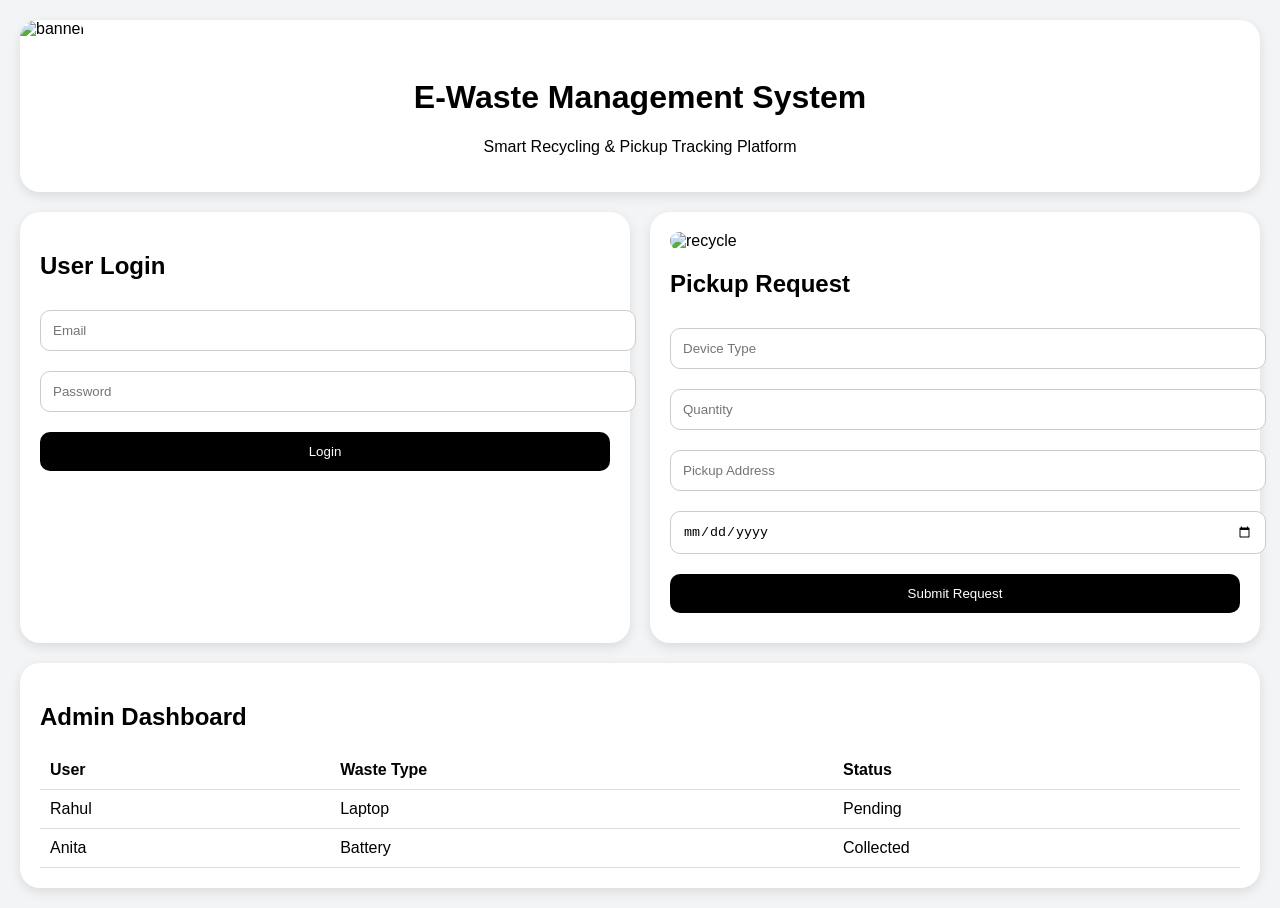
==== index.html @ 431ada10 "Add files via upload" ====
<!-- index.html -->
<!DOCTYPE html>
<html lang="en">
<head>
  <meta charset="UTF-8">
  <meta name="viewport" content="width=device-width, initial-scale=1.0">
  <title>E-Waste Management System</title>
  <link rel="stylesheet" href="style.css">
</head>
<body>
  <header class="hero fade-down">
    <img src="https://images.unsplash.com/photo-1518770660439-4636190af475?w=1200" alt="banner">
    <div class="hero-text">
      <h1>E-Waste Management System</h1>
      <p>Smart Recycling & Pickup Tracking Platform</p>
    </div>
  </header>

  <section class="container">
    <div class="card slide-left">
      <h2>User Login</h2>
      <input type="email" placeholder="Email">
      <input type="password" placeholder="Password">
      <button>Login</button>
    </div>

    <div class="card slide-right">
      <img src="https://images.unsplash.com/photo-1532996122724-e3c354a0b15b?w=800" alt="recycle">
      <h2>Pickup Request</h2>
      <input type="text" placeholder="Device Type">
      <input type="number" placeholder="Quantity">
      <input type="text" placeholder="Pickup Address">
      <input type="date">
      <button>Submit Request</button>
    </div>
  </section>

  <section class="dashboard fade-up">
    <h2>Admin Dashboard</h2>
    <table>
      <tr><th>User</th><th>Waste Type</th><th>Status</th></tr>
      <tr><td>Rahul</td><td>Laptop</td><td>Pending</td></tr>
      <tr><td>Anita</td><td>Battery</td><td>Collected</td></tr>
    </table>
  </section>

  <script src="script.js"></script>
</body>
</html>
---- style.css ----
/* style.css */
body {
  font-family: Arial, sans-serif;
  background: #f3f4f6;
  margin: 0;
  padding: 20px;
}
.hero, .card, .dashboard {
  background: white;
  border-radius: 20px;
  box-shadow: 0 4px 12px rgba(0,0,0,0.1);
}
.hero img { width: 100%; height: 220px; object-fit: cover; border-radius: 20px 20px 0 0; }
.hero-text { text-align: center; padding: 20px; }
.container { display: flex; gap: 20px; margin-top: 20px; }
.card { flex: 1; padding: 20px; }
.card img { width: 100%; height: 150px; object-fit: cover; border-radius: 12px; }
input, button {
  width: 100%; padding: 12px; margin: 10px 0;
  border-radius: 10px; border: 1px solid #ccc;
}
button {
  background: black; color: white; border: none; cursor: pointer;
  transition: transform 0.3s;
}
button:hover { transform: scale(1.03); }
.dashboard { padding: 20px; margin-top: 20px; }
table { width: 100%; border-collapse: collapse; }
th, td { padding: 10px; border-bottom: 1px solid #ddd; text-align: left; }
.fade-down, .slide-left, .slide-right, .fade-up {
  opacity: 0; position: relative;
}
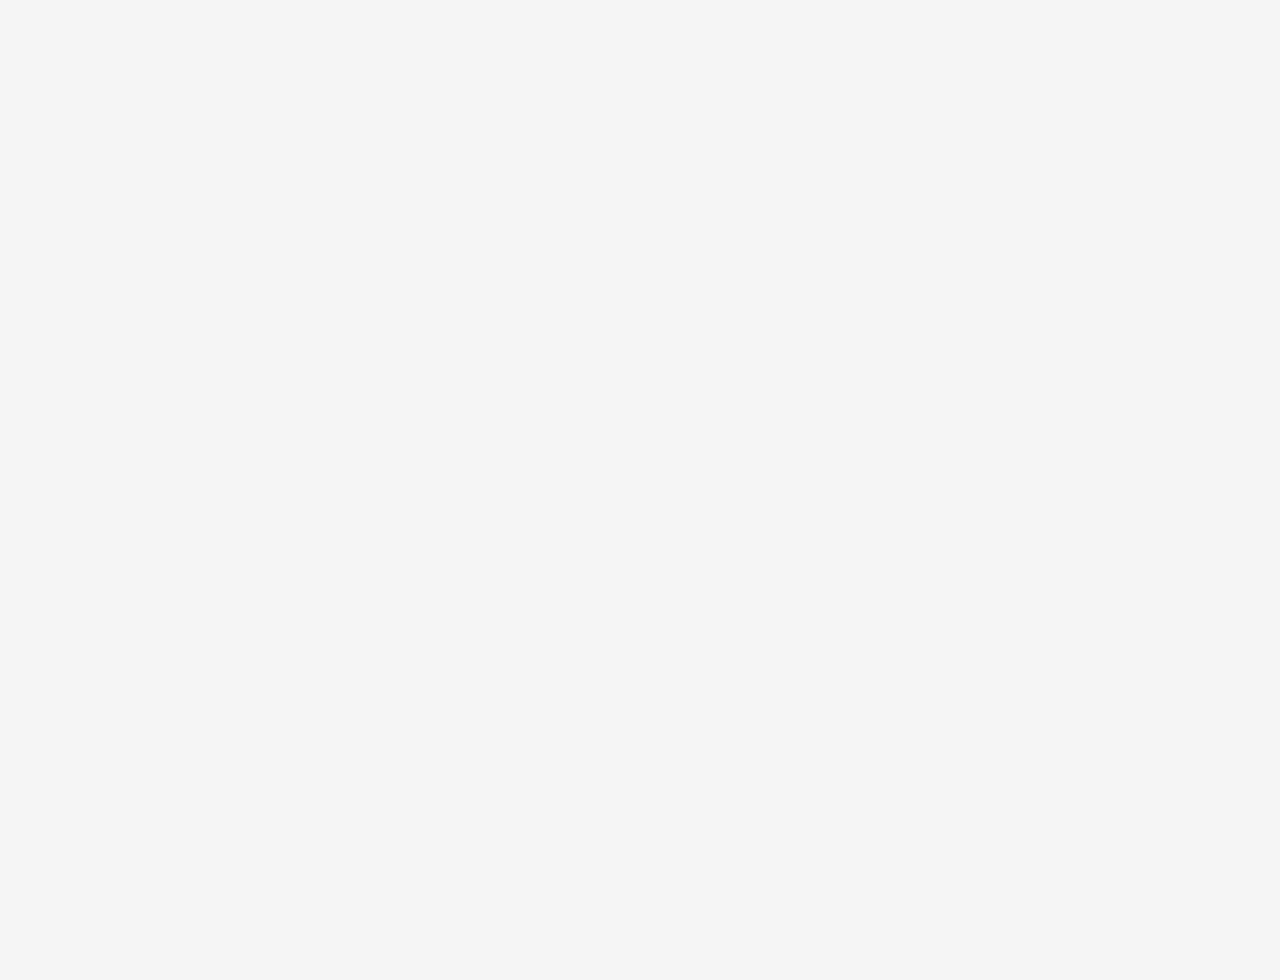
==== commit 21f43dd1: "Enhance index.html with meta tags and form improvements Added meta tags for description and theme co" ====
--- a/index.html
+++ b/index.html
@@ -4,47 +4,88 @@
 <head>
   <meta charset="UTF-8">
   <meta name="viewport" content="width=device-width, initial-scale=1.0">
+  <meta name="description" content="E-Waste Management System - Smart Recycling & Pickup Tracking Platform">
+  <meta name="theme-color" content="#10b981">
   <title>E-Waste Management System</title>
   <link rel="stylesheet" href="style.css">
 </head>
 <body>
   <header class="hero fade-down">
-    <img src="https://images.unsplash.com/photo-1518770660439-4636190af475?w=1200" alt="banner">
+    <img src="https://images.unsplash.com/photo-1518770660439-4636190af475?w=1200" alt="E-waste management banner showing recycling bins">
     <div class="hero-text">
       <h1>E-Waste Management System</h1>
       <p>Smart Recycling & Pickup Tracking Platform</p>
     </div>
   </header>
 
-  <section class="container">
-    <div class="card slide-left">
+  <main class="container">
+    <section class="card slide-left">
       <h2>User Login</h2>
-      <input type="email" placeholder="Email">
-      <input type="password" placeholder="Password">
-      <button>Login</button>
-    </div>
+      <form id="login-form">
+        <div class="form-group">
+          <label for="email">Email Address</label>
+          <input type="email" id="email" name="email" placeholder="Enter your email" required>
+        </div>
+        <div class="form-group">
+          <label for="password">Password</label>
+          <input type="password" id="password" name="password" placeholder="Enter your password" required>
+        </div>
+        <button type="submit">Login</button>
+      </form>
+    </section>
 
-    <div class="card slide-right">
-      <img src="https://images.unsplash.com/photo-1532996122724-e3c354a0b15b?w=800" alt="recycle">
+    <section class="card slide-right">
+      <img src="https://images.unsplash.com/photo-1532996122724-e3c354a0b15b?w=800" alt="Recycling process showing e-waste items being sorted">
       <h2>Pickup Request</h2>
-      <input type="text" placeholder="Device Type">
-      <input type="number" placeholder="Quantity">
-      <input type="text" placeholder="Pickup Address">
-      <input type="date">
-      <button>Submit Request</button>
-    </div>
-  </section>
+      <form id="pickup-form">
+        <div class="form-group">
+          <label for="device-type">Device Type</label>
+          <input type="text" id="device-type" name="device_type" placeholder="e.g., Laptop, Phone" required>
+        </div>
+        <div class="form-group">
+          <label for="quantity">Quantity</label>
+          <input type="number" id="quantity" name="quantity" placeholder="Number of items" min="1" required>
+        </div>
+        <div class="form-group">
+          <label for="pickup-address">Pickup Address</label>
+          <input type="text" id="pickup-address" name="pickup_address" placeholder="Enter your address" required>
+        </div>
+        <div class="form-group">
+          <label for="pickup-date">Preferred Pickup Date</label>
+          <input type="date" id="pickup-date" name="pickup_date" required>
+        </div>
+        <button type="submit">Submit Request</button>
+      </form>
+    </section>
+  </main>
 
   <section class="dashboard fade-up">
     <h2>Admin Dashboard</h2>
-    <table>
-      <tr><th>User</th><th>Waste Type</th><th>Status</th></tr>
-      <tr><td>Rahul</td><td>Laptop</td><td>Pending</td></tr>
-      <tr><td>Anita</td><td>Battery</td><td>Collected</td></tr>
-    </table>
+    <div class="table-wrapper">
+      <table role="table" aria-label="Recent pickup requests and their status">
+        <thead>
+          <tr>
+            <th>User</th>
+            <th>Waste Type</th>
+            <th>Status</th>
+          </tr>
+        </thead>
+        <tbody>
+          <tr>
+            <td>Rahul</td>
+            <td>Laptop</td>
+            <td><span class="status pending">Pending</span></td>
+          </tr>
+          <tr>
+            <td>Anita</td>
+            <td>Battery</td>
+            <td><span class="status collected">Collected</span></td>
+          </tr>
+        </tbody>
+      </table>
+    </div>
   </section>
 
   <script src="script.js"></script>
 </body>
 </html>
-
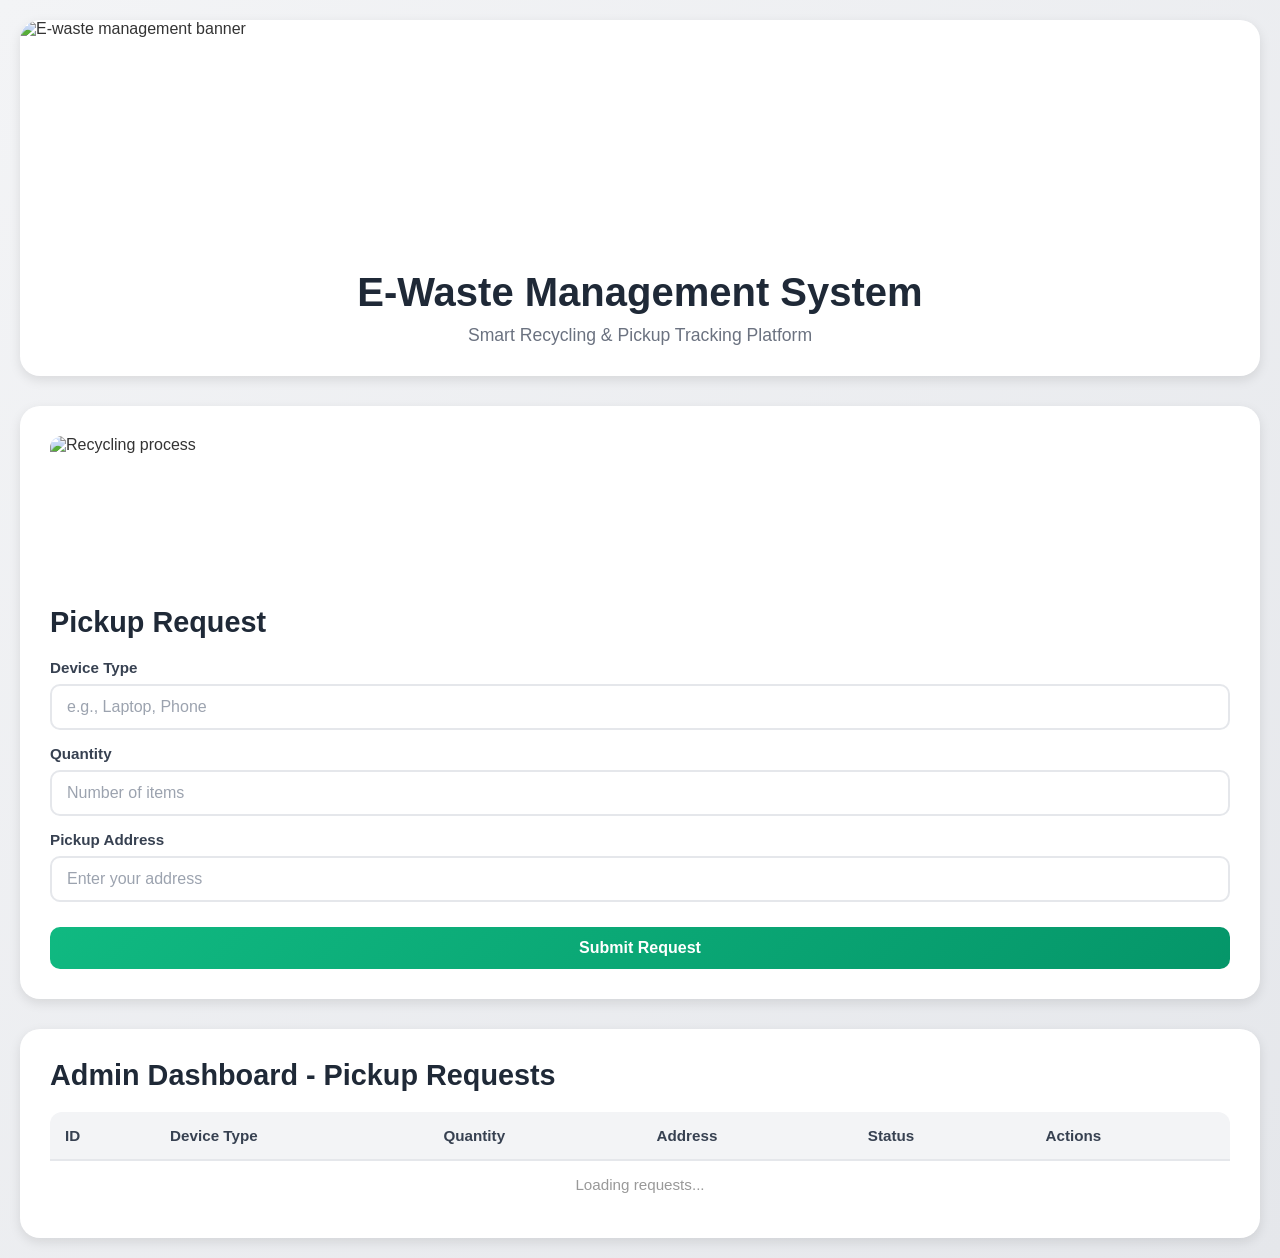
==== commit 7d7ce9a7: "Update index.html" ====
--- a/index.html
+++ b/index.html
@@ -11,7 +11,7 @@
 </head>
 <body>
   <header class="hero fade-down">
-    <img src="https://images.unsplash.com/photo-1518770660439-4636190af475?w=1200" alt="E-waste management banner showing recycling bins">
+    <img src="https://images.unsplash.com/photo-1518770660439-4636190af475?w=1200" alt="E-waste management banner">
     <div class="hero-text">
       <h1>E-Waste Management System</h1>
       <p>Smart Recycling & Pickup Tracking Platform</p>
@@ -19,23 +19,8 @@
   </header>
 
   <main class="container">
-    <section class="card slide-left">
-      <h2>User Login</h2>
-      <form id="login-form">
-        <div class="form-group">
-          <label for="email">Email Address</label>
-          <input type="email" id="email" name="email" placeholder="Enter your email" required>
-        </div>
-        <div class="form-group">
-          <label for="password">Password</label>
-          <input type="password" id="password" name="password" placeholder="Enter your password" required>
-        </div>
-        <button type="submit">Login</button>
-      </form>
-    </section>
-
     <section class="card slide-right">
-      <img src="https://images.unsplash.com/photo-1532996122724-e3c354a0b15b?w=800" alt="Recycling process showing e-waste items being sorted">
+      <img src="https://images.unsplash.com/photo-1532996122724-e3c354a0b15b?w=800" alt="Recycling process">
       <h2>Pickup Request</h2>
       <form id="pickup-form">
         <div class="form-group">
@@ -50,36 +35,28 @@
           <label for="pickup-address">Pickup Address</label>
           <input type="text" id="pickup-address" name="pickup_address" placeholder="Enter your address" required>
         </div>
-        <div class="form-group">
-          <label for="pickup-date">Preferred Pickup Date</label>
-          <input type="date" id="pickup-date" name="pickup_date" required>
-        </div>
         <button type="submit">Submit Request</button>
       </form>
     </section>
   </main>
 
   <section class="dashboard fade-up">
-    <h2>Admin Dashboard</h2>
+    <h2>Admin Dashboard - Pickup Requests</h2>
     <div class="table-wrapper">
-      <table role="table" aria-label="Recent pickup requests and their status">
+      <table role="table" aria-label="Pickup requests and their status">
         <thead>
           <tr>
-            <th>User</th>
-            <th>Waste Type</th>
+            <th>ID</th>
+            <th>Device Type</th>
+            <th>Quantity</th>
+            <th>Address</th>
             <th>Status</th>
+            <th>Actions</th>
           </tr>
         </thead>
         <tbody>
           <tr>
-            <td>Rahul</td>
-            <td>Laptop</td>
-            <td><span class="status pending">Pending</span></td>
-          </tr>
-          <tr>
-            <td>Anita</td>
-            <td>Battery</td>
-            <td><span class="status collected">Collected</span></td>
+            <td colspan="6" style="text-align: center; color: #999;">Loading requests...</td>
           </tr>
         </tbody>
       </table>
--- a/style.css
+++ b/style.css
@@ -1,34 +1,342 @@
-
 /* style.css */
+* {
+  box-sizing: border-box;
+}
+
 body {
-  font-family: Arial, sans-serif;
-  background: #f3f4f6;
+  font-family: 'Segoe UI', Tahoma, Geneva, Verdana, sans-serif;
+  background: linear-gradient(135deg, #f3f4f6 0%, #e5e7eb 100%);
   margin: 0;
   padding: 20px;
-}
-.hero, .card, .dashboard {
+  color: #333;
+}
+
+/* ===== HEADER/HERO SECTION ===== */
+.hero {
   background: white;
   border-radius: 20px;
-  box-shadow: 0 4px 12px rgba(0,0,0,0.1);
-}
-.hero img { width: 100%; height: 220px; object-fit: cover; border-radius: 20px 20px 0 0; }
-.hero-text { text-align: center; padding: 20px; }
-.container { display: flex; gap: 20px; margin-top: 20px; }
-.card { flex: 1; padding: 20px; }
-.card img { width: 100%; height: 150px; object-fit: cover; border-radius: 12px; }
-input, button {
-  width: 100%; padding: 12px; margin: 10px 0;
-  border-radius: 10px; border: 1px solid #ccc;
-}
+  box-shadow: 0 4px 12px rgba(0, 0, 0, 0.1);
+  overflow: hidden;
+  margin-bottom: 30px;
+}
+
+.hero img {
+  width: 100%;
+  height: 220px;
+  object-fit: cover;
+  border-radius: 20px 20px 0 0;
+  display: block;
+}
+
+.hero-text {
+  text-align: center;
+  padding: 30px 20px;
+}
+
+.hero-text h1 {
+  margin: 0 0 10px 0;
+  font-size: 2.5rem;
+  color: #1f2937;
+}
+
+.hero-text p {
+  margin: 0;
+  font-size: 1.1rem;
+  color: #6b7280;
+}
+
+/* ===== MAIN CONTAINER ===== */
+main.container {
+  display: flex;
+  gap: 20px;
+  margin-top: 20px;
+  flex-wrap: wrap;
+}
+
+/* ===== CARD SECTIONS ===== */
+.card {
+  background: white;
+  border-radius: 20px;
+  box-shadow: 0 4px 12px rgba(0, 0, 0, 0.1);
+  padding: 30px;
+  flex: 1;
+  min-width: 300px;
+  transition: transform 0.3s ease, box-shadow 0.3s ease;
+}
+
+.card:hover {
+  transform: translateY(-5px);
+  box-shadow: 0 8px 20px rgba(0, 0, 0, 0.15);
+}
+
+.card h2 {
+  margin-top: 0;
+  margin-bottom: 20px;
+  font-size: 1.8rem;
+  color: #1f2937;
+}
+
+.card img {
+  width: 100%;
+  height: 150px;
+  object-fit: cover;
+  border-radius: 12px;
+  margin-bottom: 20px;
+  display: block;
+}
+
+/* ===== FORM STYLING ===== */
+form {
+  display: flex;
+  flex-direction: column;
+}
+
+.form-group {
+  display: flex;
+  flex-direction: column;
+  margin-bottom: 15px;
+}
+
+label {
+  font-weight: 600;
+  margin-bottom: 8px;
+  color: #374151;
+  font-size: 0.95rem;
+}
+
+input {
+  padding: 12px 15px;
+  border-radius: 10px;
+  border: 2px solid #e5e7eb;
+  font-size: 1rem;
+  transition: border-color 0.3s ease, box-shadow 0.3s ease;
+  font-family: inherit;
+}
+
+input:focus {
+  outline: none;
+  border-color: #10b981;
+  box-shadow: 0 0 0 3px rgba(16, 185, 129, 0.1);
+}
+
+input::placeholder {
+  color: #9ca3af;
+}
+
+input[type="email"],
+input[type="password"],
+input[type="text"],
+input[type="number"],
+input[type="date"] {
+  width: 100%;
+}
+
+/* ===== BUTTON STYLING ===== */
 button {
-  background: black; color: white; border: none; cursor: pointer;
-  transition: transform 0.3s;
-}
-button:hover { transform: scale(1.03); }
-.dashboard { padding: 20px; margin-top: 20px; }
-table { width: 100%; border-collapse: collapse; }
-th, td { padding: 10px; border-bottom: 1px solid #ddd; text-align: left; }
-.fade-down, .slide-left, .slide-right, .fade-up {
-  opacity: 0; position: relative;
-}
-
+  padding: 12px 20px;
+  margin-top: 10px;
+  border-radius: 10px;
+  border: none;
+  background: linear-gradient(135deg, #10b981 0%, #059669 100%);
+  color: white;
+  font-weight: 600;
+  font-size: 1rem;
+  cursor: pointer;
+  transition: transform 0.3s ease, box-shadow 0.3s ease, background 0.3s ease;
+  width: 100%;
+}
+
+button:hover {
+  transform: scale(1.03);
+  box-shadow: 0 4px 12px rgba(16, 185, 129, 0.4);
+}
+
+button:active {
+  transform: scale(0.98);
+}
+
+button:focus {
+  outline: 2px solid #10b981;
+  outline-offset: 2px;
+}
+
+button:disabled {
+  background: #d1d5db;
+  cursor: not-allowed;
+  transform: none;
+}
+
+/* ===== DASHBOARD SECTION ===== */
+.dashboard {
+  background: white;
+  border-radius: 20px;
+  box-shadow: 0 4px 12px rgba(0, 0, 0, 0.1);
+  padding: 30px;
+  margin-top: 30px;
+}
+
+.dashboard h2 {
+  margin-top: 0;
+  margin-bottom: 20px;
+  font-size: 1.8rem;
+  color: #1f2937;
+}
+
+.table-wrapper {
+  overflow-x: auto;
+  border-radius: 12px;
+}
+
+table {
+  width: 100%;
+  border-collapse: collapse;
+  font-size: 0.95rem;
+}
+
+thead {
+  background-color: #f3f4f6;
+}
+
+th {
+  padding: 15px;
+  border-bottom: 2px solid #e5e7eb;
+  text-align: left;
+  font-weight: 600;
+  color: #374151;
+}
+
+td {
+  padding: 15px;
+  border-bottom: 1px solid #e5e7eb;
+  color: #555;
+}
+
+tbody tr:hover {
+  background-color: #f9fafb;
+}
+
+tbody tr:last-child td {
+  border-bottom: none;
+}
+
+/* ===== STATUS BADGES ===== */
+.status {
+  display: inline-block;
+  padding: 6px 12px;
+  border-radius: 20px;
+  font-weight: 600;
+  font-size: 0.85rem;
+}
+
+.status.pending {
+  background-color: #fef3c7;
+  color: #92400e;
+}
+
+.status.collected {
+  background-color: #d1fae5;
+  color: #065f46;
+}
+
+.status.processing {
+  background-color: #dbeafe;
+  color: #0c4a6e;
+}
+
+/* ===== ANIMATIONS ===== */
+.fade-down,
+.slide-left,
+.slide-right,
+.fade-up {
+  opacity: 0;
+  position: relative;
+}
+
+/* ===== RESPONSIVE DESIGN ===== */
+@media (max-width: 768px) {
+  body {
+    padding: 10px;
+  }
+
+  main.container {
+    flex-direction: column;
+    gap: 15px;
+  }
+
+  .card {
+    min-width: 100%;
+    padding: 20px;
+  }
+
+  .hero-text h1 {
+    font-size: 1.8rem;
+  }
+
+  .hero-text p {
+    font-size: 1rem;
+  }
+
+  .dashboard {
+    padding: 20px;
+  }
+
+  .table-wrapper {
+    overflow-x: auto;
+  }
+
+  table {
+    font-size: 0.85rem;
+  }
+
+  th,
+  td {
+    padding: 10px;
+  }
+
+  button {
+    padding: 10px 15px;
+    font-size: 0.95rem;
+  }
+}
+
+@media (max-width: 480px) {
+  body {
+    padding: 5px;
+  }
+
+  .hero-text h1 {
+    font-size: 1.4rem;
+  }
+
+  .hero-text p {
+    font-size: 0.9rem;
+  }
+
+  .card {
+    padding: 15px;
+  }
+
+  .card h2 {
+    font-size: 1.3rem;
+  }
+
+  .dashboard h2 {
+    font-size: 1.3rem;
+  }
+
+  th,
+  td {
+    padding: 8px;
+    font-size: 0.75rem;
+  }
+
+  input {
+    padding: 10px;
+    font-size: 0.9rem;
+  }
+
+  button {
+    padding: 10px;
+    font-size: 0.9rem;
+  }
+}
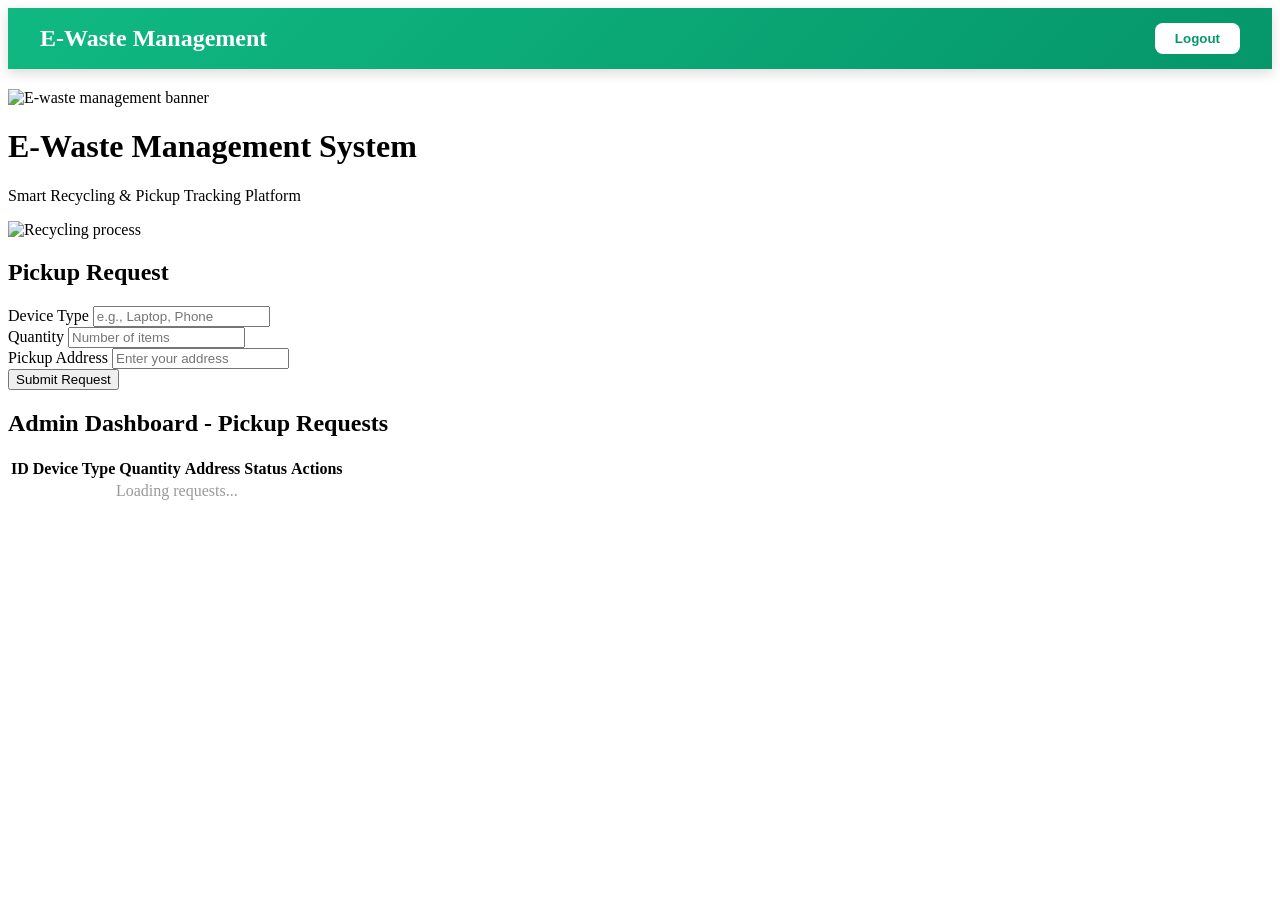
==== commit 747e0275: "Update index.html" ====
--- a/index.html
+++ b/index.html
@@ -1,4 +1,3 @@
-<!-- index.html -->
 <!DOCTYPE html>
 <html lang="en">
 <head>
@@ -10,6 +9,19 @@
   <link rel="stylesheet" href="style.css">
 </head>
 <body>
+  <!-- Navigation Bar -->
+  <nav class="navbar">
+    <div class="navbar-container">
+      <div class="navbar-brand">
+        <h2>E-Waste Management</h2>
+      </div>
+      <div class="navbar-user">
+        <span id="user-email" class="user-email"></span>
+        <button class="logout-btn" onclick="logout()">Logout</button>
+      </div>
+    </div>
+  </nav>
+
   <header class="hero fade-down">
     <img src="https://images.unsplash.com/photo-1518770660439-4636190af475?w=1200" alt="E-waste management banner">
     <div class="hero-text">
--- a/style.css
+++ b/style.css
@@ -1,342 +1,70 @@
-/* style.css */
-* {
-  box-sizing: border-box;
+/* ===== NAVBAR ===== */
+.navbar {
+  background: linear-gradient(135deg, #10b981 0%, #059669 100%);
+  box-shadow: 0 4px 12px rgba(0, 0, 0, 0.15);
+  position: sticky;
+  top: 0;
+  z-index: 1000;
+  margin-bottom: 20px;
 }
 
-body {
-  font-family: 'Segoe UI', Tahoma, Geneva, Verdana, sans-serif;
-  background: linear-gradient(135deg, #f3f4f6 0%, #e5e7eb 100%);
-  margin: 0;
-  padding: 20px;
-  color: #333;
+.navbar-container {
+  display: flex;
+  justify-content: space-between;
+  align-items: center;
+  padding: 15px 30px;
+  max-width: 1200px;
+  margin: 0 auto;
 }
 
-/* ===== HEADER/HERO SECTION ===== */
-.hero {
-  background: white;
-  border-radius: 20px;
-  box-shadow: 0 4px 12px rgba(0, 0, 0, 0.1);
-  overflow: hidden;
-  margin-bottom: 30px;
+.navbar-brand h2 {
+  color: white;
+  margin: 0;
+  font-size: 1.5rem;
 }
 
-.hero img {
-  width: 100%;
-  height: 220px;
-  object-fit: cover;
-  border-radius: 20px 20px 0 0;
-  display: block;
+.navbar-user {
+  display: flex;
+  align-items: center;
+  gap: 20px;
 }
 
-.hero-text {
-  text-align: center;
-  padding: 30px 20px;
+.user-email {
+  color: white;
+  font-weight: 500;
 }
 
-.hero-text h1 {
-  margin: 0 0 10px 0;
-  font-size: 2.5rem;
-  color: #1f2937;
+.logout-btn {
+  padding: 8px 20px;
+  background: white;
+  color: #059669;
+  border: none;
+  border-radius: 8px;
+  font-weight: 600;
+  cursor: pointer;
+  transition: all 0.3s ease;
+  width: auto;
+  margin: 0;
 }
 
-.hero-text p {
-  margin: 0;
-  font-size: 1.1rem;
-  color: #6b7280;
+.logout-btn:hover {
+  background: #f0f0f0;
+  transform: scale(1.05);
 }
 
-/* ===== MAIN CONTAINER ===== */
-main.container {
-  display: flex;
-  gap: 20px;
-  margin-top: 20px;
-  flex-wrap: wrap;
-}
-
-/* ===== CARD SECTIONS ===== */
-.card {
-  background: white;
-  border-radius: 20px;
-  box-shadow: 0 4px 12px rgba(0, 0, 0, 0.1);
-  padding: 30px;
-  flex: 1;
-  min-width: 300px;
-  transition: transform 0.3s ease, box-shadow 0.3s ease;
-}
-
-.card:hover {
-  transform: translateY(-5px);
-  box-shadow: 0 8px 20px rgba(0, 0, 0, 0.15);
-}
-
-.card h2 {
-  margin-top: 0;
-  margin-bottom: 20px;
-  font-size: 1.8rem;
-  color: #1f2937;
-}
-
-.card img {
-  width: 100%;
-  height: 150px;
-  object-fit: cover;
-  border-radius: 12px;
-  margin-bottom: 20px;
-  display: block;
-}
-
-/* ===== FORM STYLING ===== */
-form {
-  display: flex;
-  flex-direction: column;
-}
-
-.form-group {
-  display: flex;
-  flex-direction: column;
-  margin-bottom: 15px;
-}
-
-label {
-  font-weight: 600;
-  margin-bottom: 8px;
-  color: #374151;
-  font-size: 0.95rem;
-}
-
-input {
-  padding: 12px 15px;
-  border-radius: 10px;
-  border: 2px solid #e5e7eb;
-  font-size: 1rem;
-  transition: border-color 0.3s ease, box-shadow 0.3s ease;
-  font-family: inherit;
-}
-
-input:focus {
-  outline: none;
-  border-color: #10b981;
-  box-shadow: 0 0 0 3px rgba(16, 185, 129, 0.1);
-}
-
-input::placeholder {
-  color: #9ca3af;
-}
-
-input[type="email"],
-input[type="password"],
-input[type="text"],
-input[type="number"],
-input[type="date"] {
-  width: 100%;
-}
-
-/* ===== BUTTON STYLING ===== */
-button {
-  padding: 12px 20px;
-  margin-top: 10px;
-  border-radius: 10px;
-  border: none;
-  background: linear-gradient(135deg, #10b981 0%, #059669 100%);
-  color: white;
-  font-weight: 600;
-  font-size: 1rem;
-  cursor: pointer;
-  transition: transform 0.3s ease, box-shadow 0.3s ease, background 0.3s ease;
-  width: 100%;
-}
-
-button:hover {
-  transform: scale(1.03);
-  box-shadow: 0 4px 12px rgba(16, 185, 129, 0.4);
-}
-
-button:active {
-  transform: scale(0.98);
-}
-
-button:focus {
-  outline: 2px solid #10b981;
-  outline-offset: 2px;
-}
-
-button:disabled {
-  background: #d1d5db;
-  cursor: not-allowed;
-  transform: none;
-}
-
-/* ===== DASHBOARD SECTION ===== */
-.dashboard {
-  background: white;
-  border-radius: 20px;
-  box-shadow: 0 4px 12px rgba(0, 0, 0, 0.1);
-  padding: 30px;
-  margin-top: 30px;
-}
-
-.dashboard h2 {
-  margin-top: 0;
-  margin-bottom: 20px;
-  font-size: 1.8rem;
-  color: #1f2937;
-}
-
-.table-wrapper {
-  overflow-x: auto;
-  border-radius: 12px;
-}
-
-table {
-  width: 100%;
-  border-collapse: collapse;
-  font-size: 0.95rem;
-}
-
-thead {
-  background-color: #f3f4f6;
-}
-
-th {
-  padding: 15px;
-  border-bottom: 2px solid #e5e7eb;
-  text-align: left;
-  font-weight: 600;
-  color: #374151;
-}
-
-td {
-  padding: 15px;
-  border-bottom: 1px solid #e5e7eb;
-  color: #555;
-}
-
-tbody tr:hover {
-  background-color: #f9fafb;
-}
-
-tbody tr:last-child td {
-  border-bottom: none;
-}
-
-/* ===== STATUS BADGES ===== */
-.status {
-  display: inline-block;
-  padding: 6px 12px;
-  border-radius: 20px;
-  font-weight: 600;
-  font-size: 0.85rem;
-}
-
-.status.pending {
-  background-color: #fef3c7;
-  color: #92400e;
-}
-
-.status.collected {
-  background-color: #d1fae5;
-  color: #065f46;
-}
-
-.status.processing {
-  background-color: #dbeafe;
-  color: #0c4a6e;
-}
-
-/* ===== ANIMATIONS ===== */
-.fade-down,
-.slide-left,
-.slide-right,
-.fade-up {
-  opacity: 0;
-  position: relative;
-}
-
-/* ===== RESPONSIVE DESIGN ===== */
 @media (max-width: 768px) {
-  body {
-    padding: 10px;
+  .navbar-container {
+    flex-direction: column;
+    gap: 10px;
+    padding: 15px 20px;
   }
 
-  main.container {
-    flex-direction: column;
-    gap: 15px;
+  .navbar-user {
+    width: 100%;
+    justify-content: space-between;
   }
 
-  .card {
-    min-width: 100%;
-    padding: 20px;
-  }
-
-  .hero-text h1 {
-    font-size: 1.8rem;
-  }
-
-  .hero-text p {
-    font-size: 1rem;
-  }
-
-  .dashboard {
-    padding: 20px;
-  }
-
-  .table-wrapper {
-    overflow-x: auto;
-  }
-
-  table {
-    font-size: 0.85rem;
-  }
-
-  th,
-  td {
-    padding: 10px;
-  }
-
-  button {
-    padding: 10px 15px;
-    font-size: 0.95rem;
+  .logout-btn {
+    padding: 8px 15px;
   }
 }
-
-@media (max-width: 480px) {
-  body {
-    padding: 5px;
-  }
-
-  .hero-text h1 {
-    font-size: 1.4rem;
-  }
-
-  .hero-text p {
-    font-size: 0.9rem;
-  }
-
-  .card {
-    padding: 15px;
-  }
-
-  .card h2 {
-    font-size: 1.3rem;
-  }
-
-  .dashboard h2 {
-    font-size: 1.3rem;
-  }
-
-  th,
-  td {
-    padding: 8px;
-    font-size: 0.75rem;
-  }
-
-  input {
-    padding: 10px;
-    font-size: 0.9rem;
-  }
-
-  button {
-    padding: 10px;
-    font-size: 0.9rem;
-  }
-}
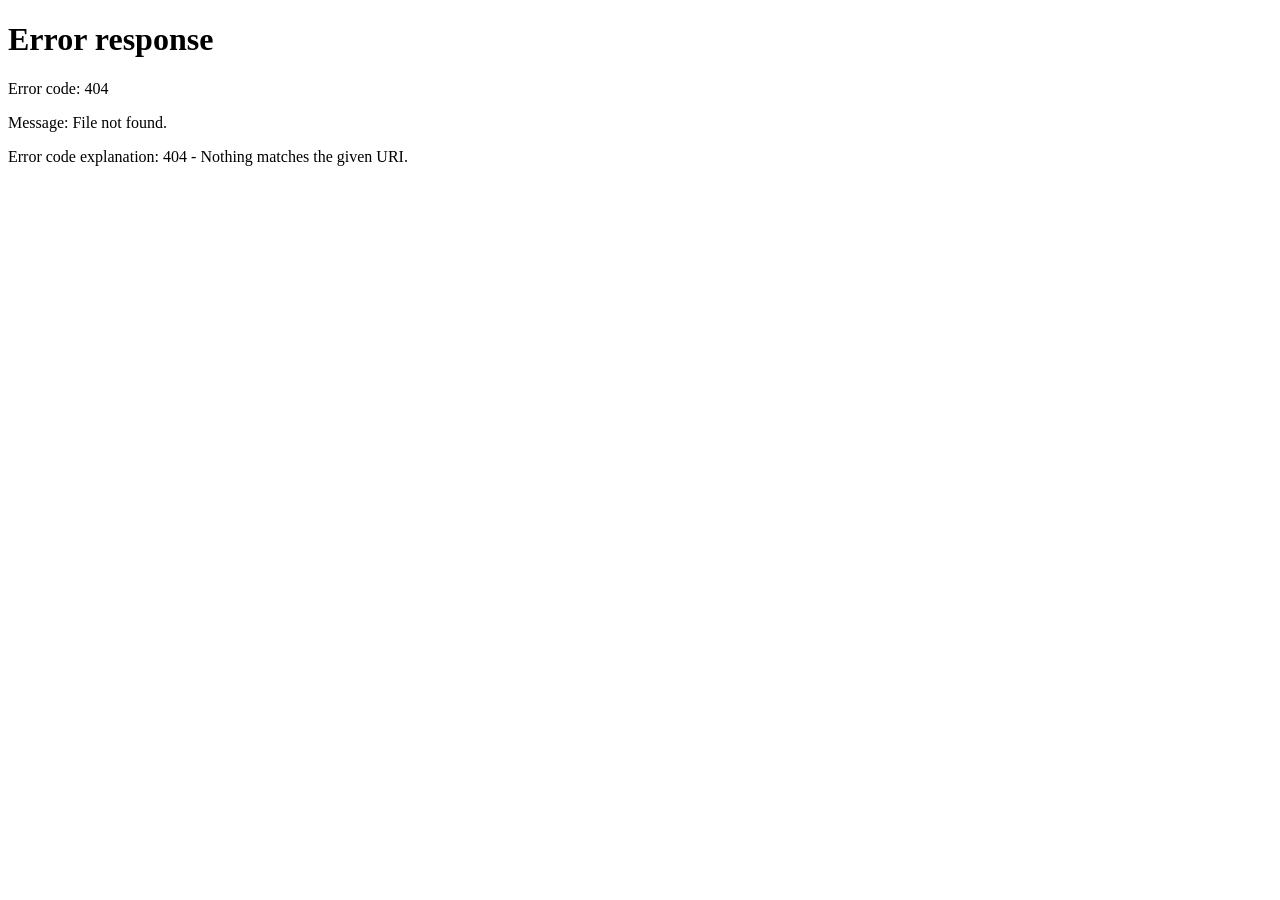
==== commit a22c9ec9: "Fix HTML formatting and update submit button class" ====
--- a/index.html
+++ b/index.html
@@ -47,7 +47,7 @@
           <label for="pickup-address">Pickup Address</label>
           <input type="text" id="pickup-address" name="pickup_address" placeholder="Enter your address" required>
         </div>
-        <button type="submit">Submit Request</button>
+        <button type="submit" class="submit-btn">Submit Request</button>
       </form>
     </section>
   </main>
